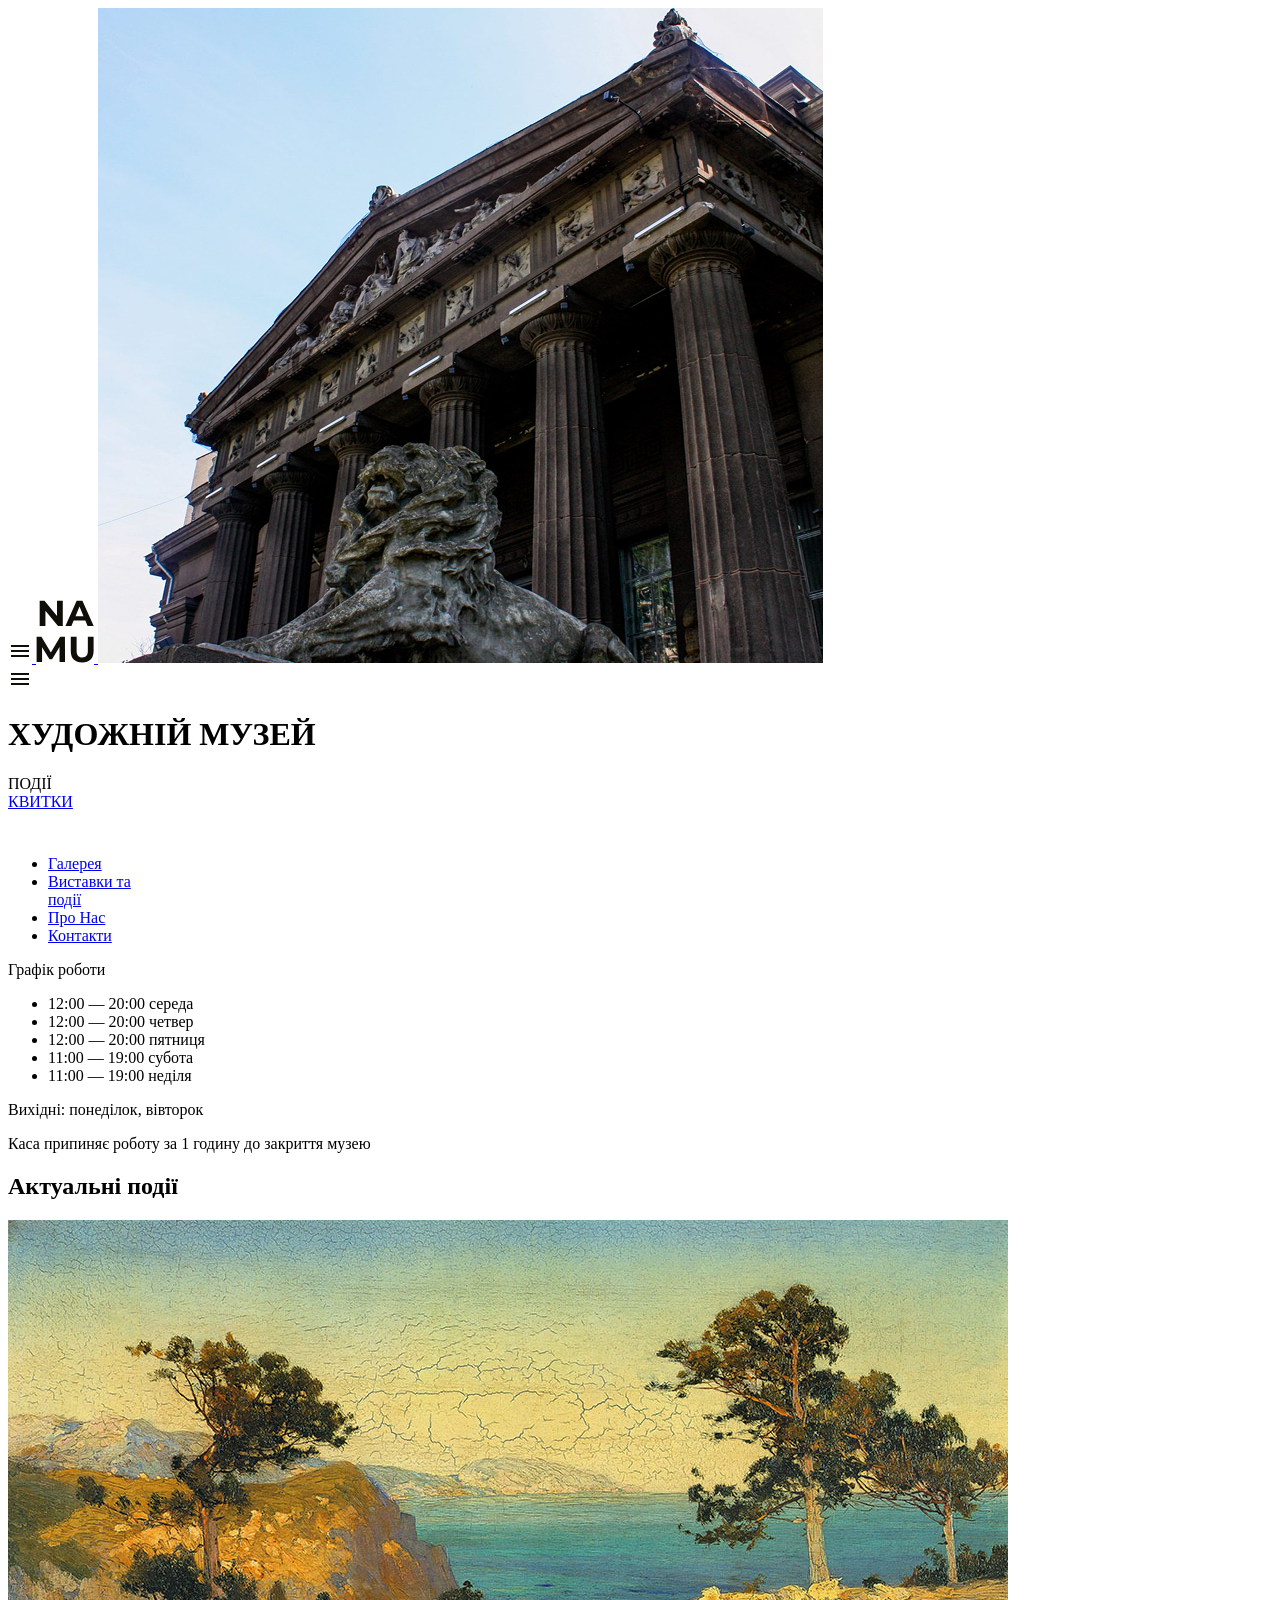
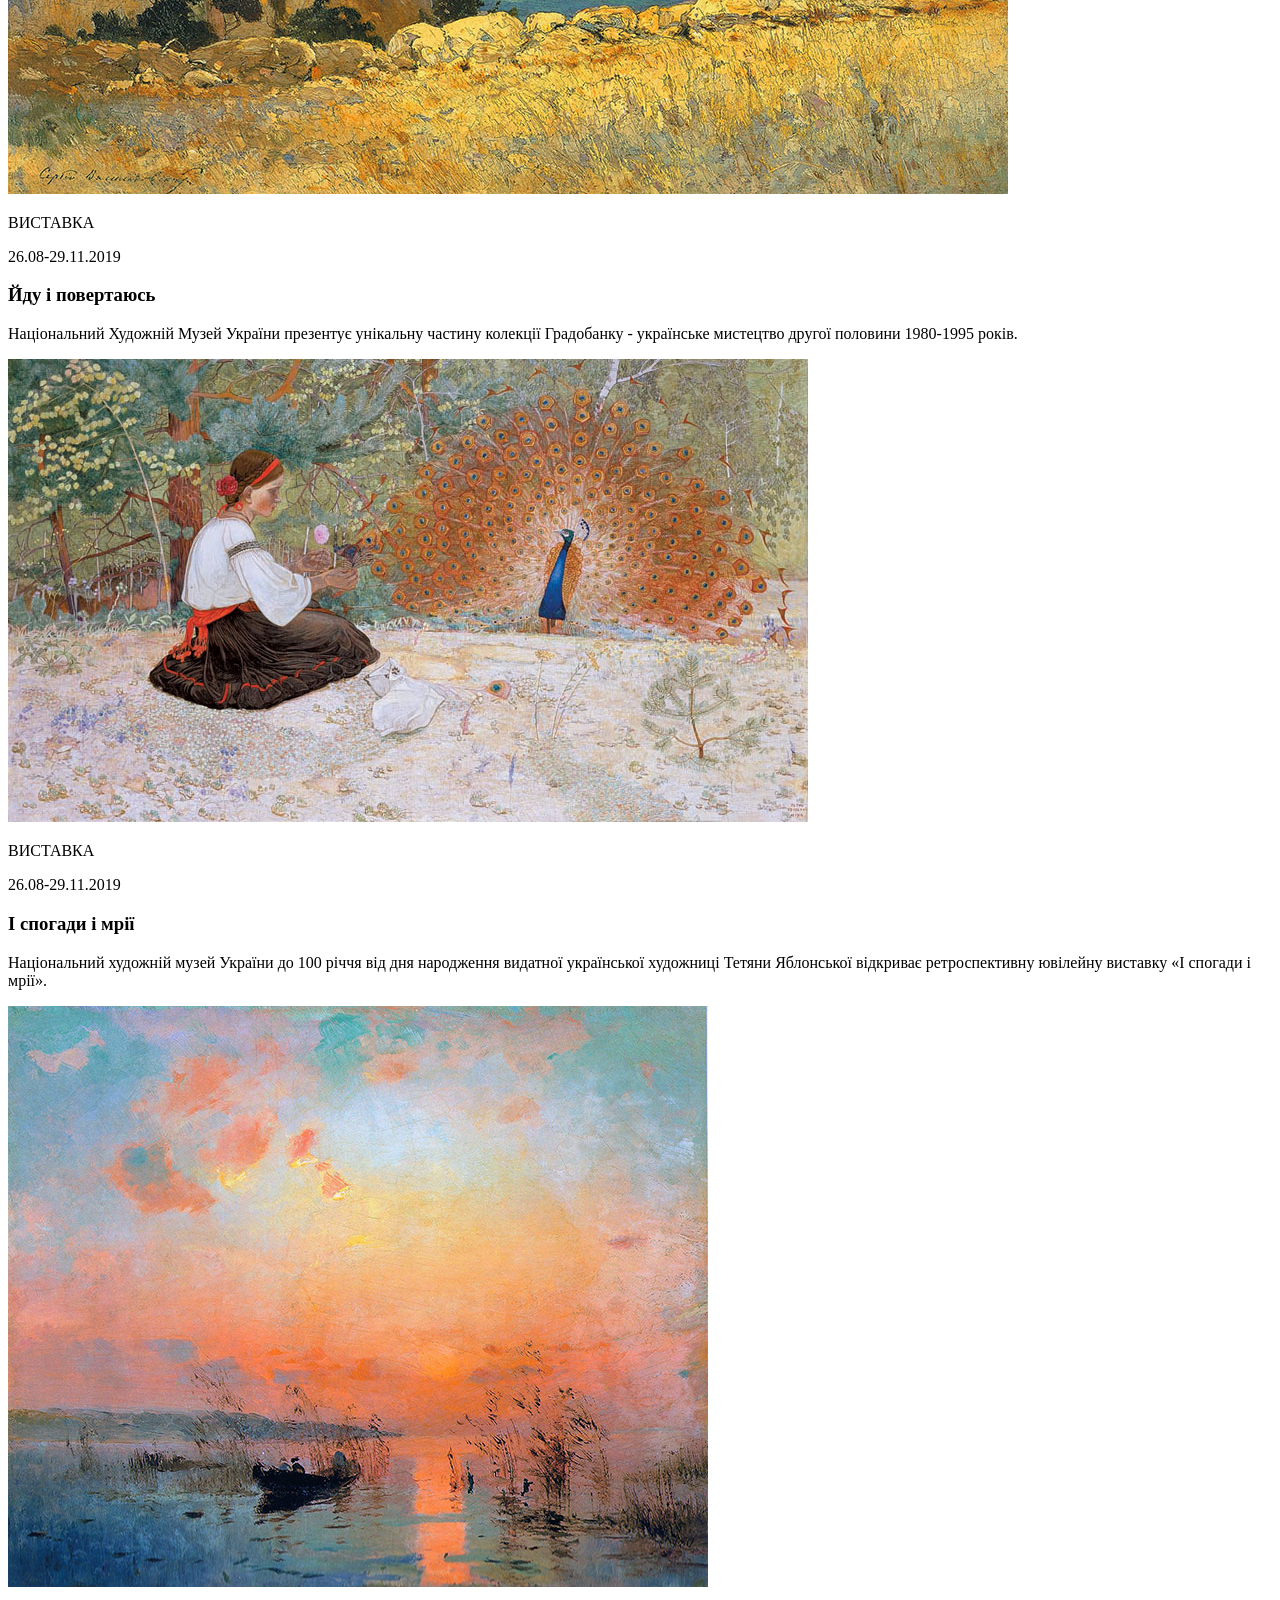
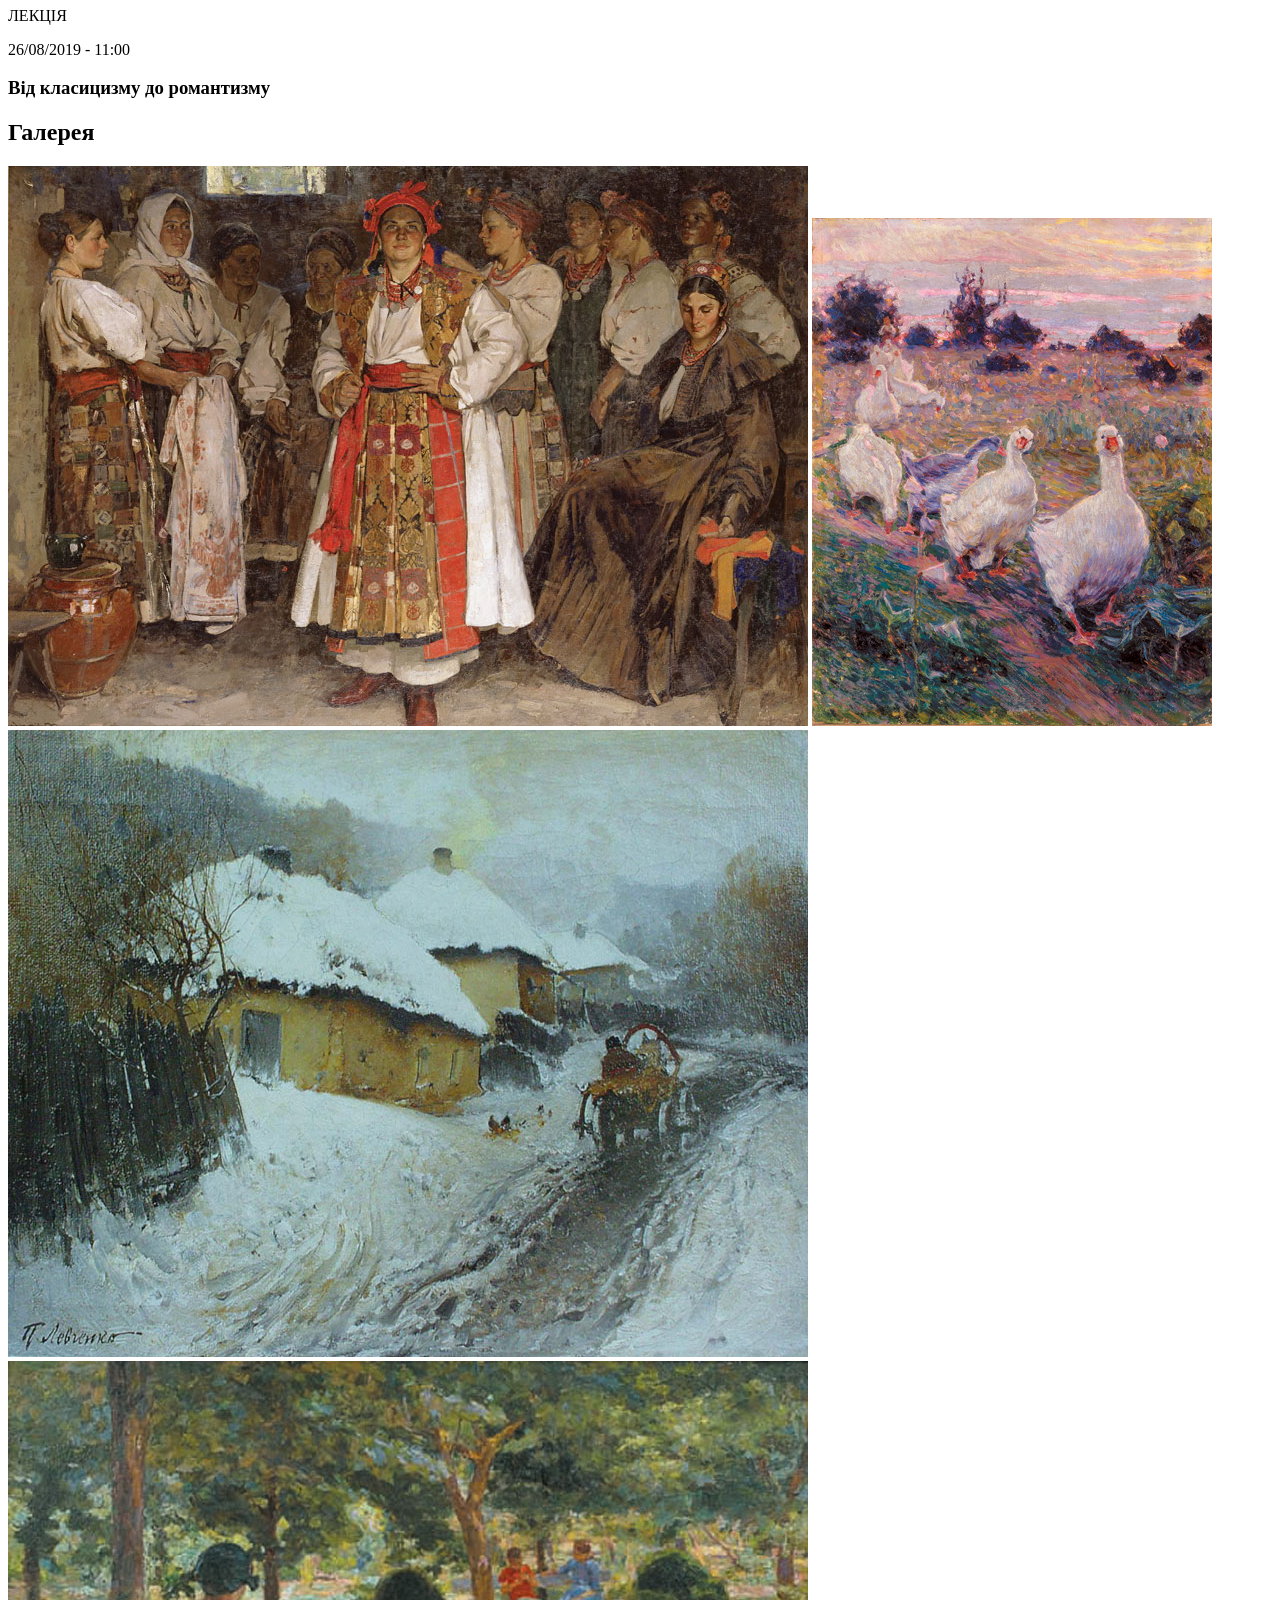
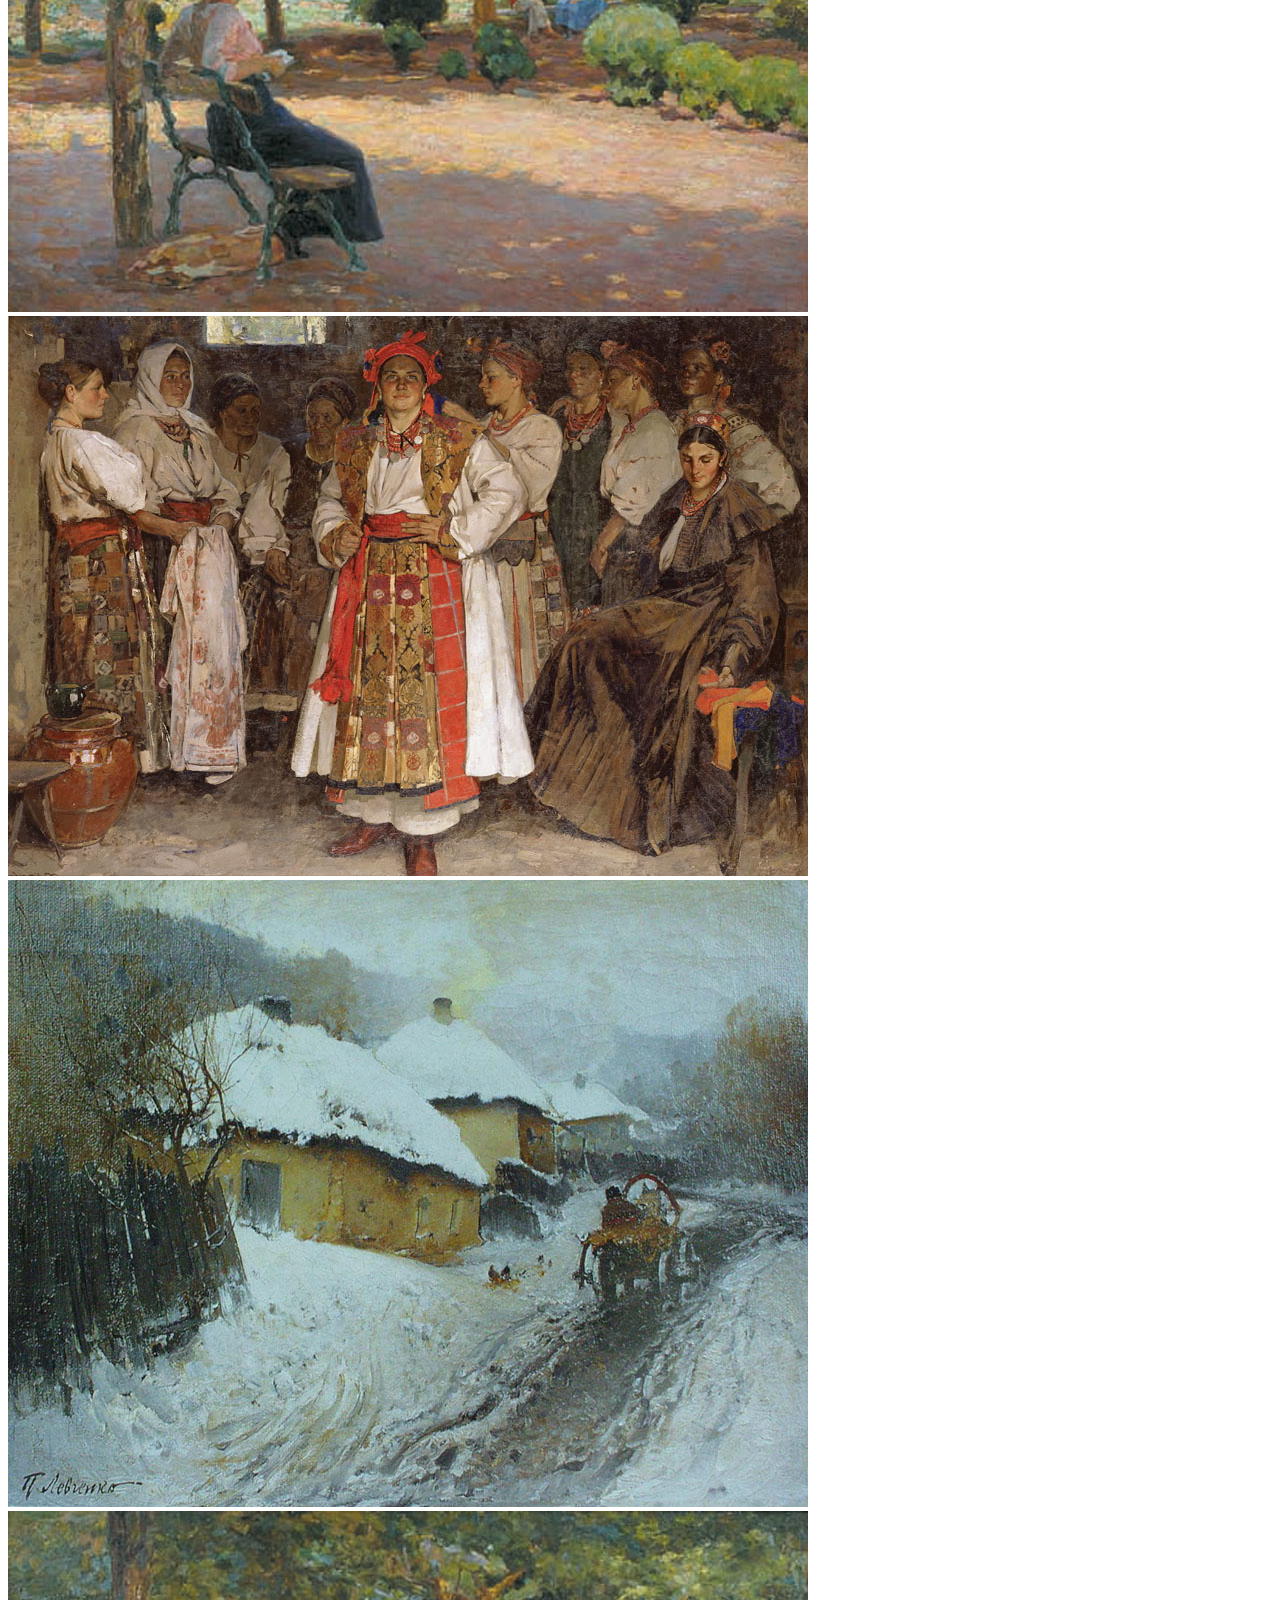
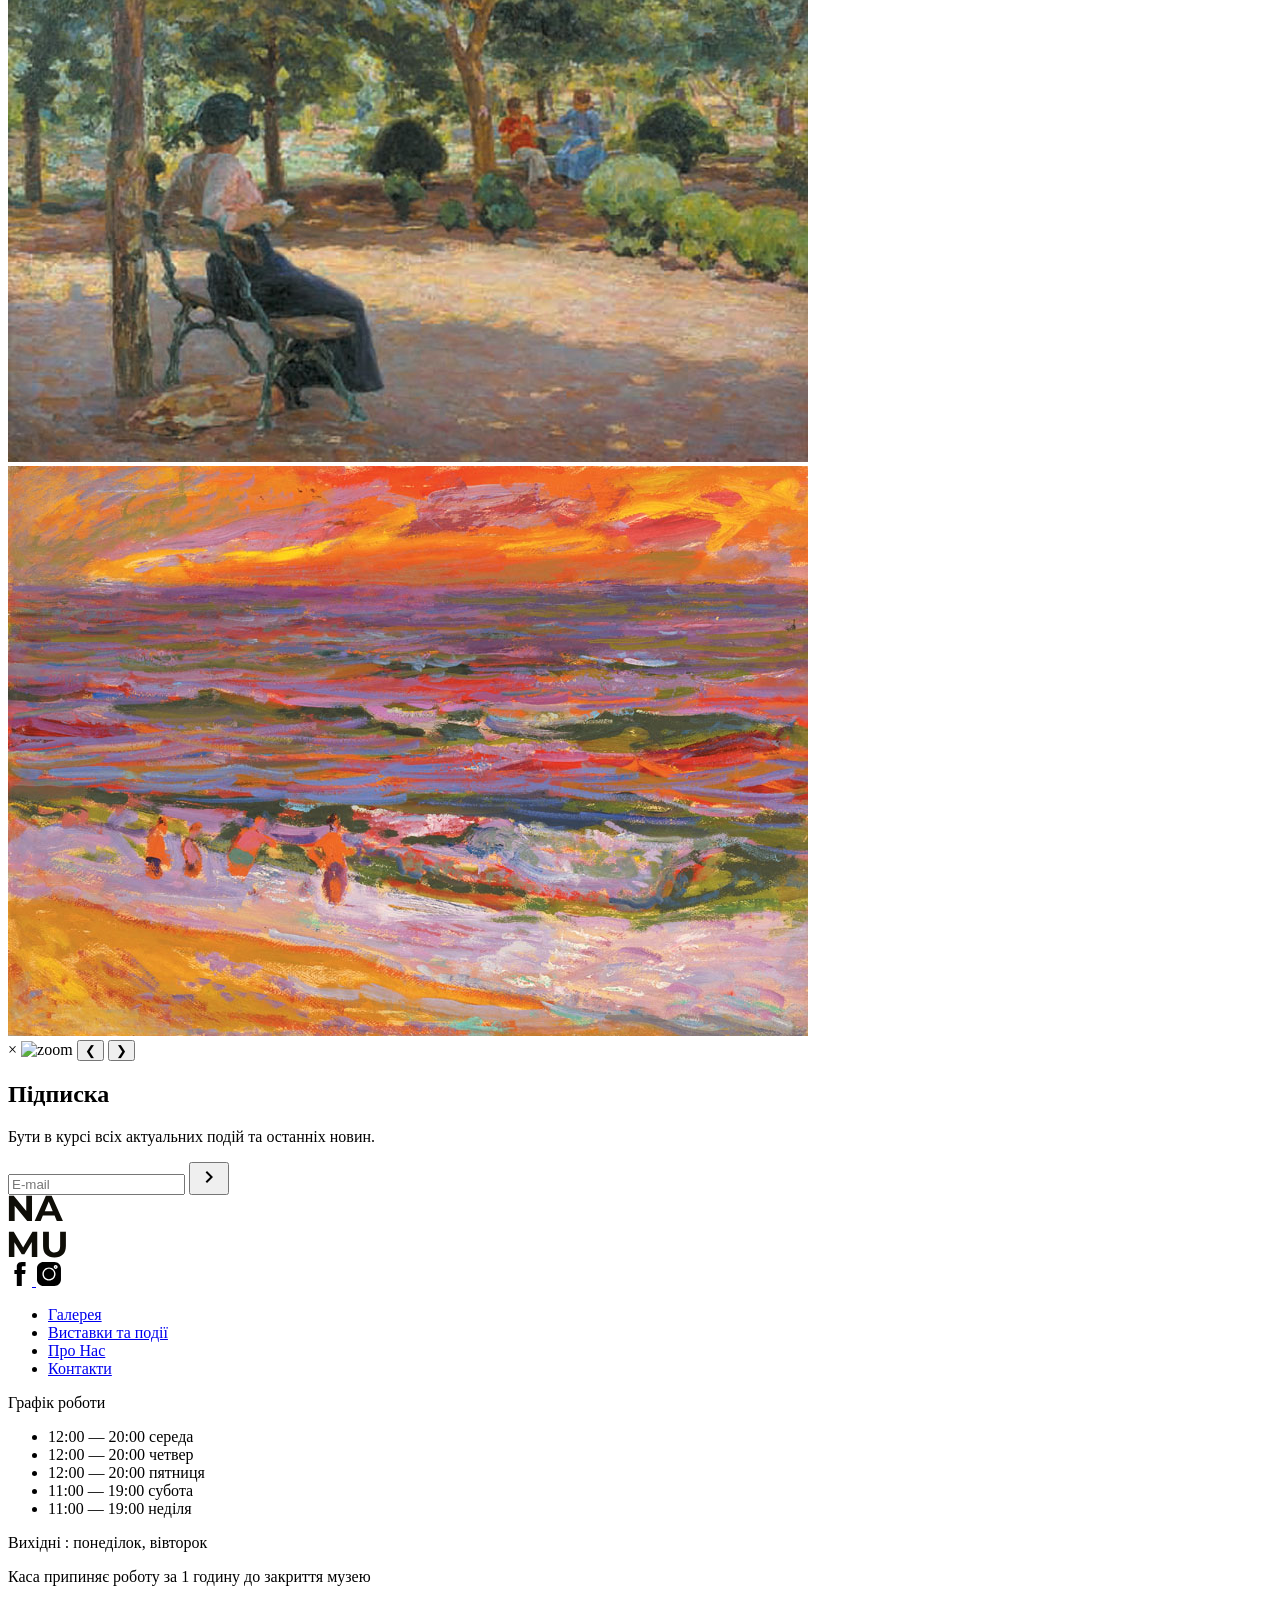
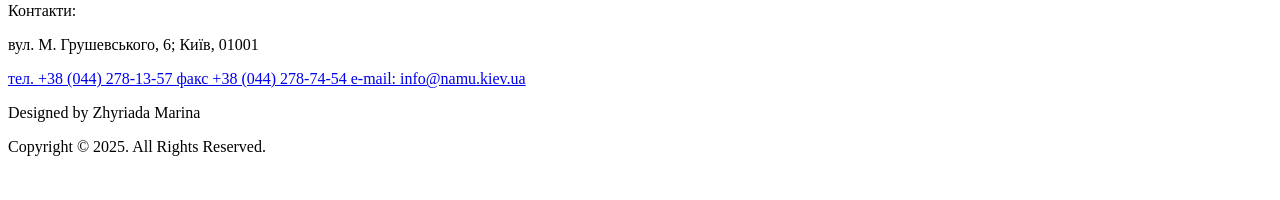
==== src/index.html @ 9a7f34ba "Museum" ====
<!doctype html>
<html
  lang="en"
  class="page"
>
  <head>
    <meta charset="UTF-8" />
    <meta
      name="viewport"
      content="width=device-width, initial-scale=1.0"
    />
    <title>NAMU</title>
    <link
      rel="icon"
      href="./icons/NAMU-new.png"
    />
    <link
      rel="preconnect"
      href="https://fonts.googleapis.com"
    />
    <link
      rel="preconnect"
      href="https://fonts.gstatic.com"
    />
    <link
      href="https://fonts.googleapis.com/css2?family=IBM+Plex+Sans:ital,wght@0,100..700;1,100..700&family=Montserrat:ital,wght@0,100..900;1,100..900&display=swap"
      rel="stylesheet"
    />
    <link
      rel="stylesheet"
      href="./styles/main.scss"
    />
    <link
      href="https://unpkg.com/aos@2.3.1/dist/aos.css"
      rel="stylesheet"
    />
    <link
      rel="stylesheet"
      href="https://cdn.jsdelivr.net/npm/swiper@12/swiper-bundle.min.css"
    />
    <script src="https://cdn.jsdelivr.net/npm/swiper@12/swiper-bundle.min.js"></script>
    <script
      src="scripts/main.js"
      defer
    ></script>
  </head>
  <body
    class="page__body"
    id="page-top"
  >
    <header class="header page__header">
      <div class="header__background">
        <a
          href="#menu"
          class="header__menu"
        >
          <img
            src="./icons/menu.svg"
            alt="menu"
            class="header__menu-icon"
          />
        </a>
        <a
          href="#"
          class="header__logo"
        >
          <img
            src="./icons/NAMU.svg"
            alt="NAMU-logo"
            class="header__logo-image"
          />
        </a>
        <img
          src="./images/NAMU.png"
          alt="NAMU"
          class="header__background-photo"
        />
      </div>
      <div class="art-museum header__art-museum">
        <a
          href="#menu"
          class="art-museum__menu"
        >
          <img
            src="./icons/menu.svg"
            alt="menu"
            class="art-museum__menu-icon"
          />
        </a>
        <h1 class="art-museum__title">
          <span class="art-museum__title-word1">ХУДОЖНІЙ</span>
          <span class="art-museum__title-word2">МУЗЕЙ</span>
        </h1>
        <div class="art-museum__events-and-tickets">
          <div class="art-museum__events">ПОДІЇ</div>
          <div class="art-museum__box-with-tickets">
            <a
              href="#events"
              class="art-museum__tickets"
            >
              КВИТКИ
            </a>
          </div>
        </div>
      </div>
    </header>
    <aside
      id="menu"
      class="menu page__menu"
    >
      <div class="menu__block">
        <div class="container container--padding-block container--flex">
          <div class="menu__box">
            <a
              href="#"
              class="menu__close"
            >
              <img
                src="./icons/close-icon.svg"
                alt="close-icon"
                class="menu__close-icon"
              />
            </a>
            <nav class="nav menu__nav">
              <ul class="nav__list">
                <div class="nav__box">
                  <li class="nav__item">
                    <a
                      href="#galery"
                      class="nav__link"
                    >
                      Галерея
                    </a>
                  </li>
                  <li class="nav__item">
                    <a
                      href="#events"
                      class="nav__link"
                    >
                      Виставки та
                      <br />
                      події
                    </a>
                  </li>
                </div>
                <div class="nav__box">
                  <li class="nav__item">
                    <a
                      href="#box"
                      class="nav__link"
                    >
                      Про Нас
                    </a>
                  </li>
                  <li class="nav__item">
                    <a
                      href="#footer"
                      class="nav__link"
                    >
                      Контакти
                    </a>
                  </li>
                </div>
              </ul>
            </nav>
          </div>
          <div class="menu__separator"></div>
          <div class="menu__schedule-box">
            <div class="work-schedule menu__work-schedule">
              <p class="work-schedule__title">Графік роботи</p>
              <ul class="work-schedule__list">
                <li class="work-schedule__item">
                  <span class="work-schedule__time">12:00 — 20:00</span>
                  <span class="work-schedule__day">середа</span>
                </li>
                <li class="work-schedule__item">
                  <span class="work-schedule__time">12:00 — 20:00</span>
                  <span class="work-schedule__day">четвер</span>
                </li>
                <li class="work-schedule__item">
                  <span class="work-schedule__time">12:00 — 20:00</span>
                  <span class="work-schedule__day">пятниця</span>
                </li>
                <li class="work-schedule__item">
                  <span class="work-schedule__time">11:00 — 19:00</span>
                  <span class="work-schedule__day">субота</span>
                </li>
                <li class="work-schedule__item">
                  <span class="work-schedule__time">11:00 — 19:00</span>
                  <span class="work-schedule__day">неділя</span>
                </li>
              </ul>
            </div>
            <div class="weekends menu__weekends">
              <p class="weekends__text">
                <span class="weekends__bold-text">Вихідні:</span>
                понеділок, вівторок
              </p>
              <p class="weekends__text">
                Каса припиняє роботу за 1 годину до закриття музею
              </p>
            </div>
          </div>
        </div>
      </div>
    </aside>
    <main class="main page__main">
      <section
        class="current-events page__current-events"
        id="events"
      >
        <div class="container container--margin">
          <h2
            class="current-events__title"
            data-aos="fade-up"
            data-aos-duration="2000"
            data-aos-offset="10"
          >
            Актуальні події
          </h2>
          <article class="event page__event">
            <div class="event__image-box">
              <img
                src="/src/images/podiya1.jpg"
                alt="event-image"
                class="event__image"
                data-aos="zoom-in-up"
                data-aos-duration="800"
              />
            </div>
            <div class="event__wrapper">
              <div
                class="event__box"
                data-aos="fade-left"
                data-aos-duration="800"
              >
                <p class="event__type">ВИСТАВКА</p>
                <p class="event__date">26.08-29.11.2019</p>
              </div>
              <h3
                class="event__title"
                data-aos="fade-left"
                data-aos-duration="800"
                data-aos-delay="200"
              >
                Йду i повертаюсь
              </h3>
              <p
                class="event__description"
                data-aos="fade-left"
                data-aos-duration="800"
                data-aos-delay="300"
              >
                Національний Художній Музей України презентує унікальну частину
                колекції Градобанку - українське мистецтво другої половини
                1980-1995 років.
              </p>
            </div>
          </article>
          <article class="event page__event">
            <div class="event__image-box">
              <img
                src="/src/images/podiya2.jpg"
                alt="event-image"
                class="event__image"
                data-aos="zoom-in-up"
                data-aos-duration="800"
              />
            </div>
            <div class="event__wrapper">
              <div
                class="event__box"
                data-aos="fade-left"
                data-aos-duration="800"
              >
                <p class="event__type">ВИСТАВКА</p>
                <p class="event__date">26.08-29.11.2019</p>
              </div>
              <h3
                class="event__title"
                data-aos="fade-left"
                data-aos-duration="800"
                data-aos-delay="200"
              >
                І спогади і мрії
              </h3>
              <p
                class="event__description"
                data-aos="fade-left"
                data-aos-duration="800"
                data-aos-delay="300"
              >
                Національний художній музей України до 100 річчя від дня
                народження видатної української художниці Тетяни Яблонської
                відкриває ретроспективну ювілейну виставку «І спогади і мрії».
              </p>
            </div>
          </article>
        </div>
        <article class="lecture page__lecture">
          <img
            src="./images/clasitsizm.jpg"
            alt="lecture-image"
            class="lecture__image"
            data-aos="zoom-in-up"
            data-aos-duration="800"
          />
          <div
            class="lecture__content"
            data-aos="fade-up"
            data-aos-duration="800"
            data-aos-delay="300"
            data-aos-offset="300"
          >
            <div class="lecture__box">
              <p class="lecture__type">ЛЕКЦІЯ</p>
              <p class="lecture__date">26/08/2019 - 11:00</p>
            </div>
            <h3 class="lecture__title">Від класицизму до романтизму</h3>
          </div>
        </article>
      </section>
      <section
        class="galery page__galery"
        id="galery"
      >
        <div
          class="container container--margin"
          data-aos="fade-up"
          data-aos-duration="800"
        >
          <h2 class="galery__title">Галерея</h2>
          <div
            class="swiper swiper--switcher"
            data-aos="zoom-in-down"
            data-aos-duration="800"
            data-aos-offset="300"
          >
            <div class="swiper-wrapper">
              <img
                src="./images/galery1-slider.jpg"
                alt="galery-image1"
                class="galery__image swiper-slide galery__lightbox"
              />
              <img
                src="./images/galery5-sleder.jpg"
                alt="galery-image2"
                class="galery__image swiper-slide galery__lightbox"
              />
              <img
                src="./images/galery2-slider.jpg"
                alt="galery-image3"
                class="galery__image swiper-slide galery__lightbox"
              />
              <img
                src="./images/galery3.jpg"
                alt="galery-image4"
                class="galery__image swiper-slide galery__lightbox"
              />
            </div>
            <div class="swiper__box">
              <div class="swiper-pagination"></div>
            </div>
          </div>

          <div class="galery__box">
            <div class="galery__item1 galery__pc-image">
              <img
                src="./images/galery1-slider.jpg"
                alt="galery-image1"
                class="galery__image1 galery__lightbox"
                data-aos="zoom-in-right"
                data-aos-duration="800"
                data-aos-offset="300"
              />
            </div>
            <div class="galery__item2 galery__pc-image">
              <img
                src="./images/galery2-slider.jpg"
                alt="galery-image2"
                class="galery__image2 galery__lightbox"
                data-aos="zoom-in-left"
                data-aos-duration="800"
                data-aos-offset="300"
              />
            </div>
            <div class="galery__item3 galery__pc-image">
              <img
                src="./images/galery3.jpg"
                alt="galery-image3"
                class="galery__image3 galery__lightbox"
                data-aos="zoom-in-right"
                data-aos-duration="800"
                data-aos-offset="300"
              />
            </div>
            <div class="galery__item4 galery__pc-image">
              <img
                src="./images/galery4.jpg"
                alt="galery-image4"
                class="galery__image4 galery__lightbox"
                data-aos="zoom-in-left"
                data-aos-duration="800"
                data-aos-offset="300"
              />
            </div>
          </div>
        </div>
      </section>
      <div
        class="lightbox"
        id="lightbox"
      >
        <div class="lightbox__overlay"></div>
        <div class="lightbox__content">
          <span class="lightbox__close">&times;</span>
          <img
            src="#"
            alt="zoom"
            class="lightbox__img"
          />
          <button class="lightbox__prev">&#10094;</button>
          <button class="lightbox__next">&#10095;</button>
        </div>
      </div>
      <div id="box">
        <section
          class="subscription page__subscription"
          data-aos="zoom-in-up"
          data-aos-duration="800"
        >
          <div class="subscription__box">
            <div
              class="subscription__text-box"
              data-aos="fade-down"
              data-aos-duration="800"
              data-aos-delay="500"
            >
              <h2 class="subscription__title">Підписка</h2>
              <p class="subscription__text">
                Бути в курсі всіх актуальних подій та останніх новин.
              </p>
            </div>
            <form
              action="#"
              method="post"
              id="form"
              class="subscription__email-box"
              data-aos="fade-up"
              data-aos-duration="800"
              data-aos-delay="300"
              data-aos-offset="20"
            >
              <input
                type="email"
                name="email"
                id="email"
                placeholder="E-mail"
                class="subscription__email"
                required
              />
              <label for="email"></label>
              <button
                type="submit"
                class="subscription__button"
              >
                <img
                  src="./icons/button_arrow_right-24px.svg"
                  alt="button-arrow"
                  class="subscription__arrow"
                />
              </button>
            </form>
          </div>
        </section>
      </div>
    </main>
    <footer
      class="footer page__footer"
      id="footer"
    >
      <div class="container container--grid">
        <div class="footer__top-bar">
          <a
            href="#"
            class="footer__logo-link"
          >
            <img
              src="./icons/NA MU-footer-logo.svg"
              alt="footer-logo"
              class="footer__logo"
              data-aos="zoom-in-down"
              data-aos-duration="800"
            />
          </a>
          <div
            class="footer__social"
            data-aos="zoom-in-up"
            data-aos-duration="800"
          >
            <a
              href="https://www.facebook.com/namu.museum/"
              class="footer__fb-link"
            >
              <img
                src="./icons/facebook.svg"
                alt="facebook-link"
                class="footer__fb-icon"
              />
            </a>
            <a
              href="https://www.instagram.com/namu.museum/"
              class="footer__insta-link"
            >
              <img
                src="./icons/instagram .svg"
                alt="facebook-link"
                class="footer__insta-icon"
              />
            </a>
          </div>
        </div>
        <nav class="nav footer__nav">
          <ul class="nav__list nav__list--no-margin footer__nav-list">
            <div
              class="nav__box footer__nav-box1"
              data-aos="zoom-in-right"
              data-aos-duration="800"
            >
              <li class="nav__item footer__nav-item">
                <a
                  href="#galery"
                  class="nav__link nav__link--black"
                >
                  Галерея
                </a>
              </li>
              <li class="nav__item footer__nav-item">
                <a
                  href="#events"
                  class="nav__link nav__link--black"
                >
                  Виставки та події
                </a>
              </li>
            </div>
            <div
              class="nav__box footer__nav-box2"
              data-aos="zoom-in-left"
              data-aos-duration="800"
            >
              <li class="nav__item footer__nav-item">
                <a
                  href="#box"
                  class="nav__link nav__link--black"
                >
                  Про Нас
                </a>
              </li>
              <li class="nav__item footer__nav-item">
                <a
                  href="#footer"
                  class="nav__link nav__link--black"
                >
                  Контакти
                </a>
              </li>
            </div>
          </ul>
        </nav>
        <div
          class="footer__separator"
          data-aos="zoom-in"
          data-aos-duration="800"
        ></div>
        <div class="footer__schedule-box">
          <div
            class="work-schedule footer__work-schedule footer__work-schedule-no-margin"
            data-aos="zoom-in-down"
            data-aos-duration="800"
          >
            <p class="work-schedule__title">Графік роботи</p>
            <ul class="work-schedule__list">
              <li class="work-schedule__item">
                <span class="work-schedule__time">12:00 — 20:00</span>
                <span class="work-schedule__day">середа</span>
              </li>
              <li class="work-schedule__item">
                <span class="work-schedule__time">12:00 — 20:00</span>
                <span class="work-schedule__day">четвер</span>
              </li>
              <li class="work-schedule__item">
                <span class="work-schedule__time">12:00 — 20:00</span>
                <span class="work-schedule__day">пятниця</span>
              </li>
              <li class="work-schedule__item">
                <span class="work-schedule__time">11:00 — 19:00</span>
                <span class="work-schedule__day">субота</span>
              </li>
              <li class="work-schedule__item">
                <span class="work-schedule__time">11:00 — 19:00</span>
                <span class="work-schedule__day">неділя</span>
              </li>
            </ul>
          </div>
          <div
            class="weekends footer__weekends"
            data-aos="zoom-in-up"
            data-aos-duration="800"
          >
            <p class="weekends__text">
              <span class="weekends__bold-text weekends--normal-text">
                Вихідні
                <span class="weekends__double-dot">:</span>
              </span>
              понеділок, вівторок
            </p>
            <p class="weekends__text">
              Каса припиняє роботу за
              <span class="weekends__1">
                1
                <span class="weekends__br">годину</span>
              </span>
              до закриття музею
            </p>
          </div>
        </div>
        <div
          class="contacts footer__contacts"
          data-aos="zoom-in-up"
          data-aos-duration="800"
        >
          <p class="contacts__title">Контакти:</p>
          <p class="contacts__info">вул. М. Грушевського, 6; Київ, 01001</p>
          <a
            href="tel:+380442781357"
            class="contacts__link"
          >
            тел. +38 (044) 278-13-57
          </a>
          <a
            href="tel:+380442787454"
            class="contacts__link"
          >
            факс +38 (044) 278-74-54
          </a>
          <a
            href="mailto:info@namu.kiev.ua"
            class="contacts__link"
          >
            e-mail: info@namu.kiev.ua
          </a>
        </div>
        <div class="footer__copyright-info">
          <p
            class="footer__autor"
            data-aos="zoom-in-left"
            data-aos-duration="800"
            data-aos-offset="1"
          >
            Designed by Zhyriada Marina
          </p>
          <p
            class="footer__copyright"
            data-aos="zoom-in-right"
            data-aos-duration="800"
            data-aos-offset="10"
          >
            Copyright © 2025. All Rights Reserved.
          </p>
        </div>
      </div>
    </footer>
    <a
      href="#page-top"
      class="page__button"
      data-aos="zoom-in"
      data-aos-offset="900"
    >
      <img
        src="./icons/arrow-up.svg"
        alt="go-to-top"
        class="page__button-link"
      />
    </a>
    <script src="https://unpkg.com/aos@2.3.1/dist/aos.js"></script>
  </body>
</html>
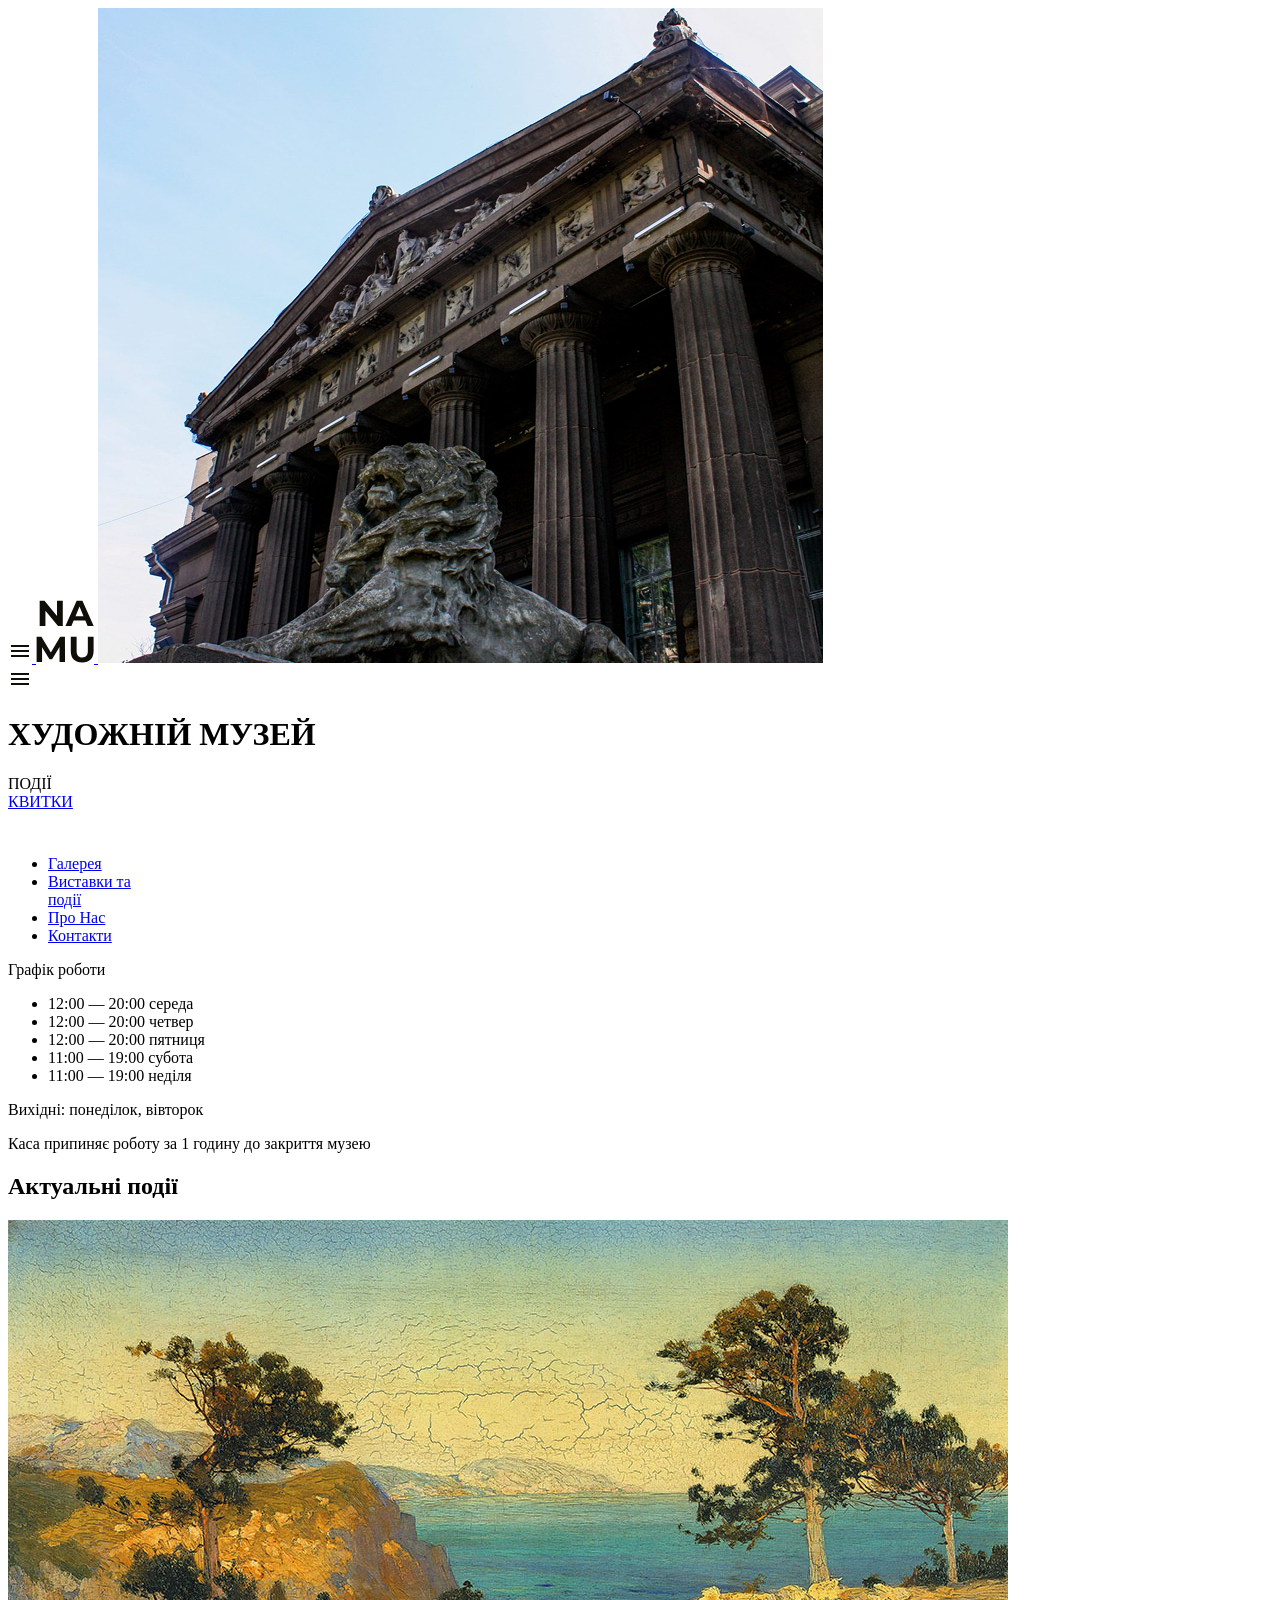
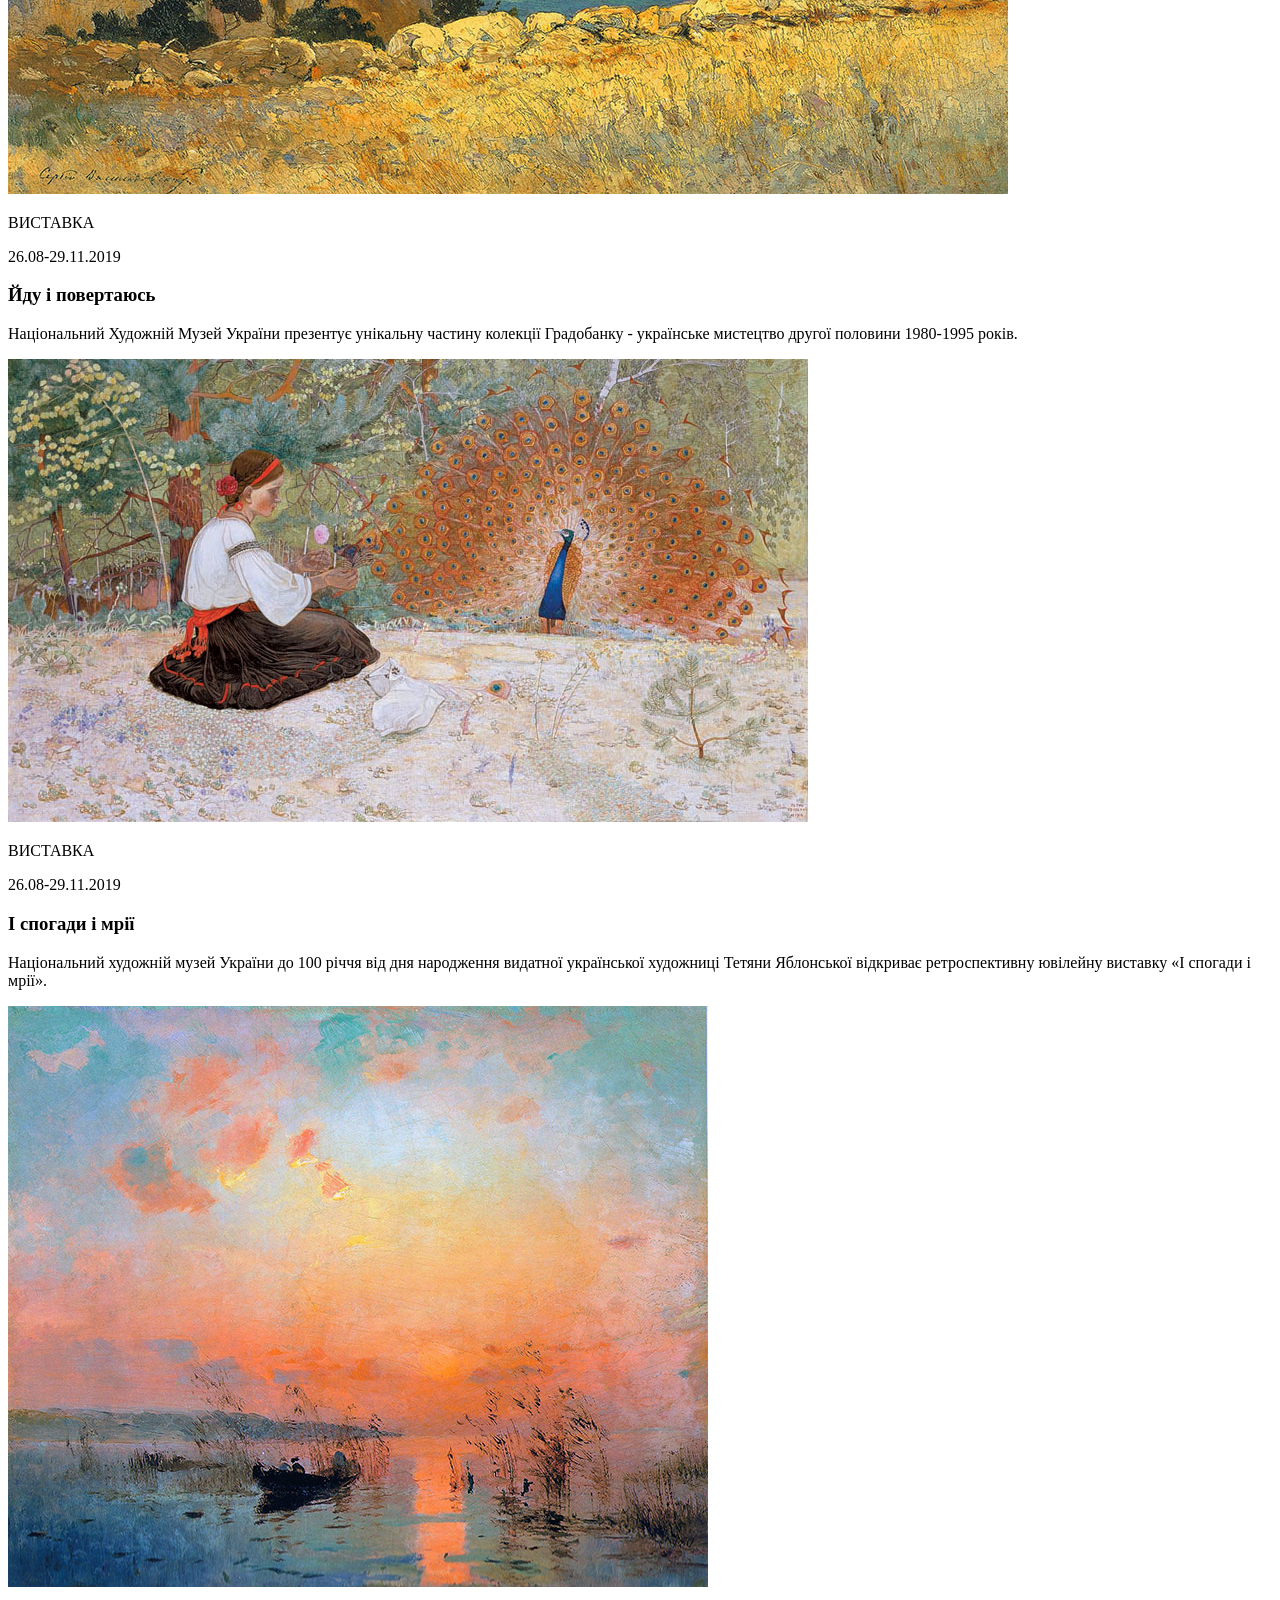
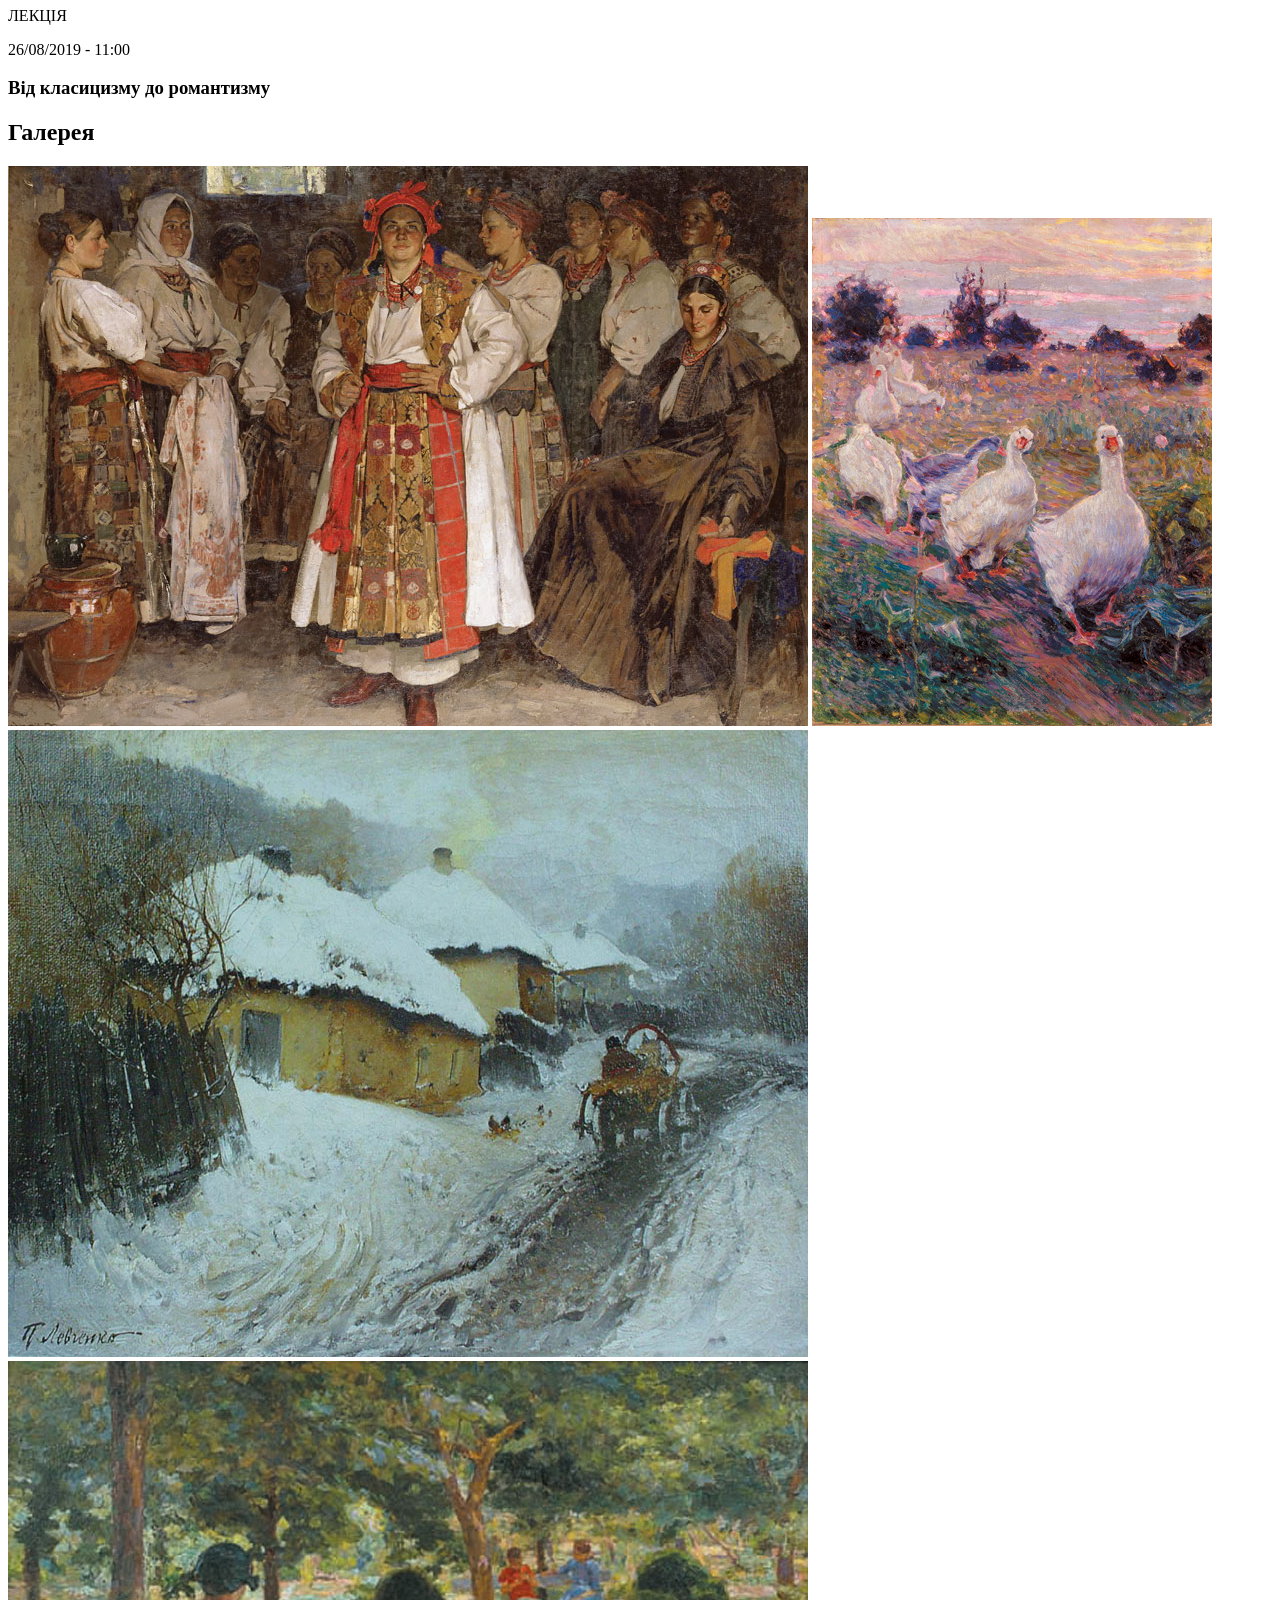
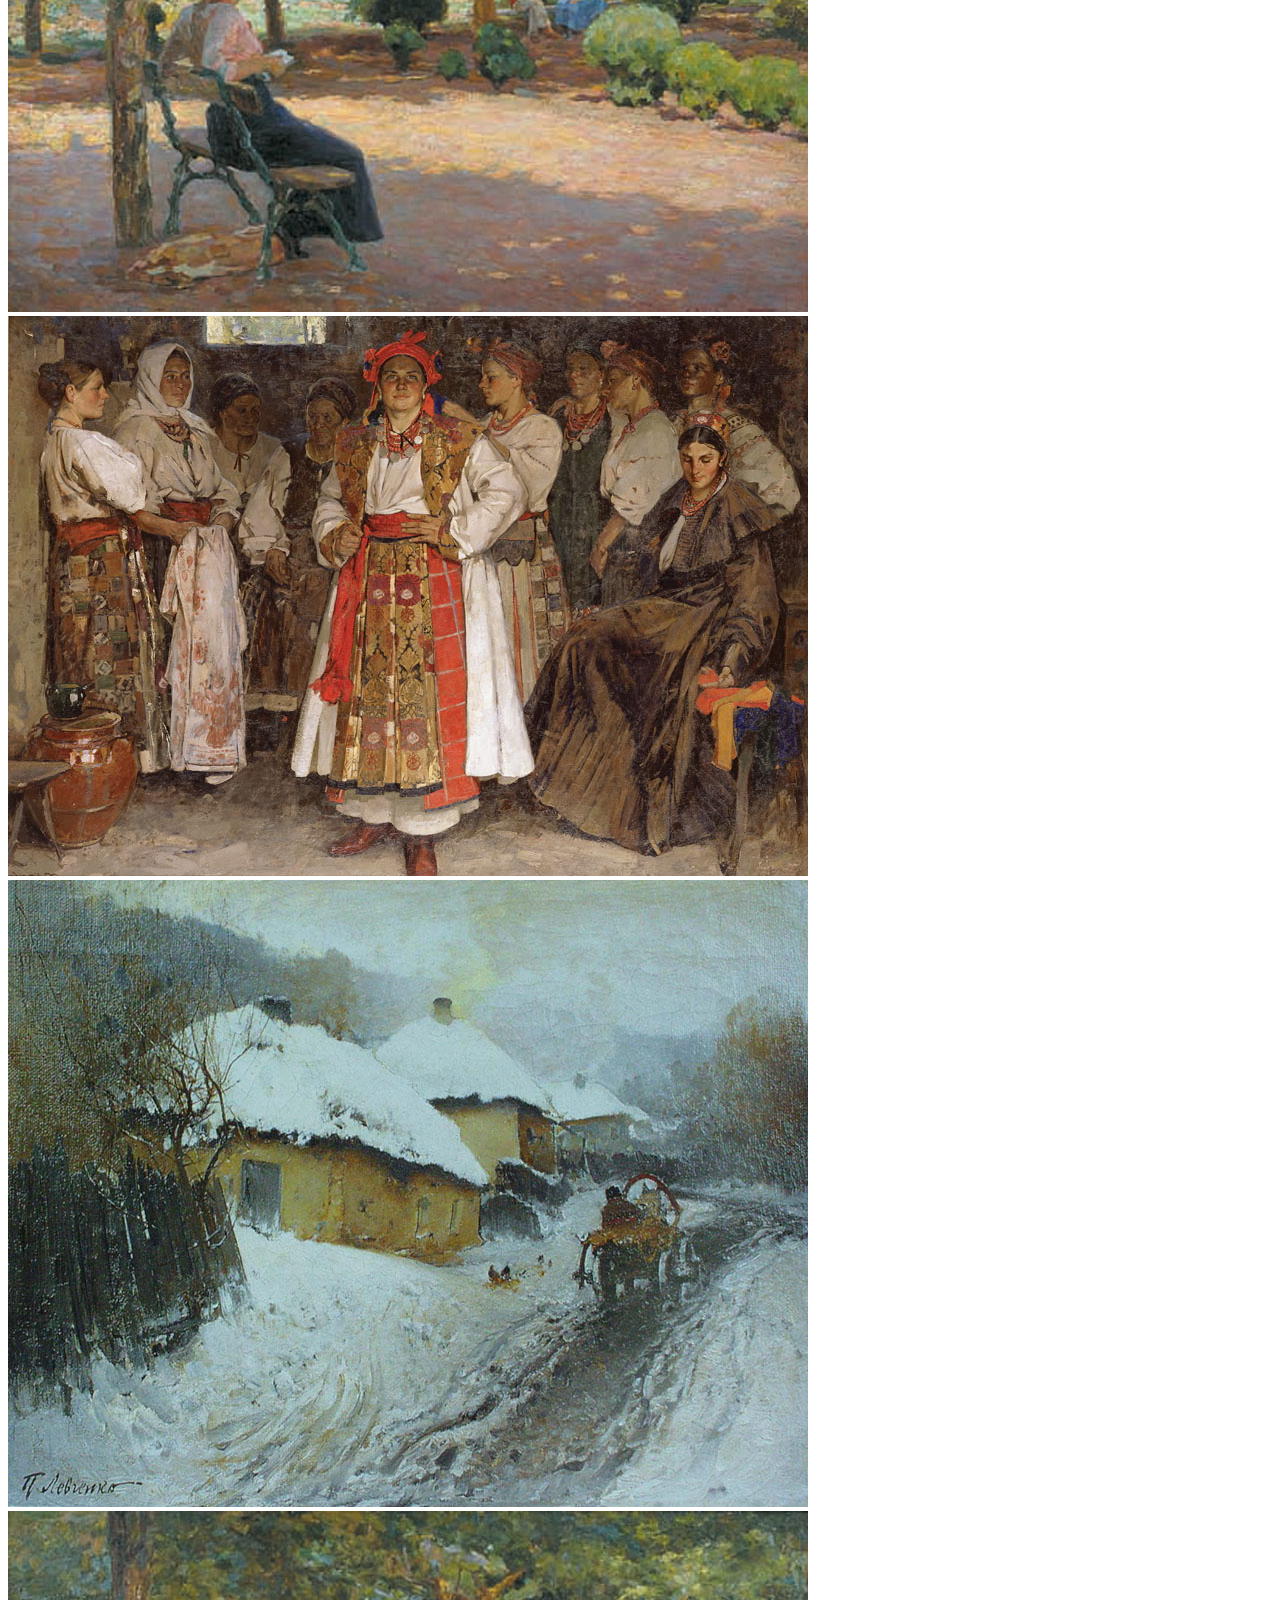
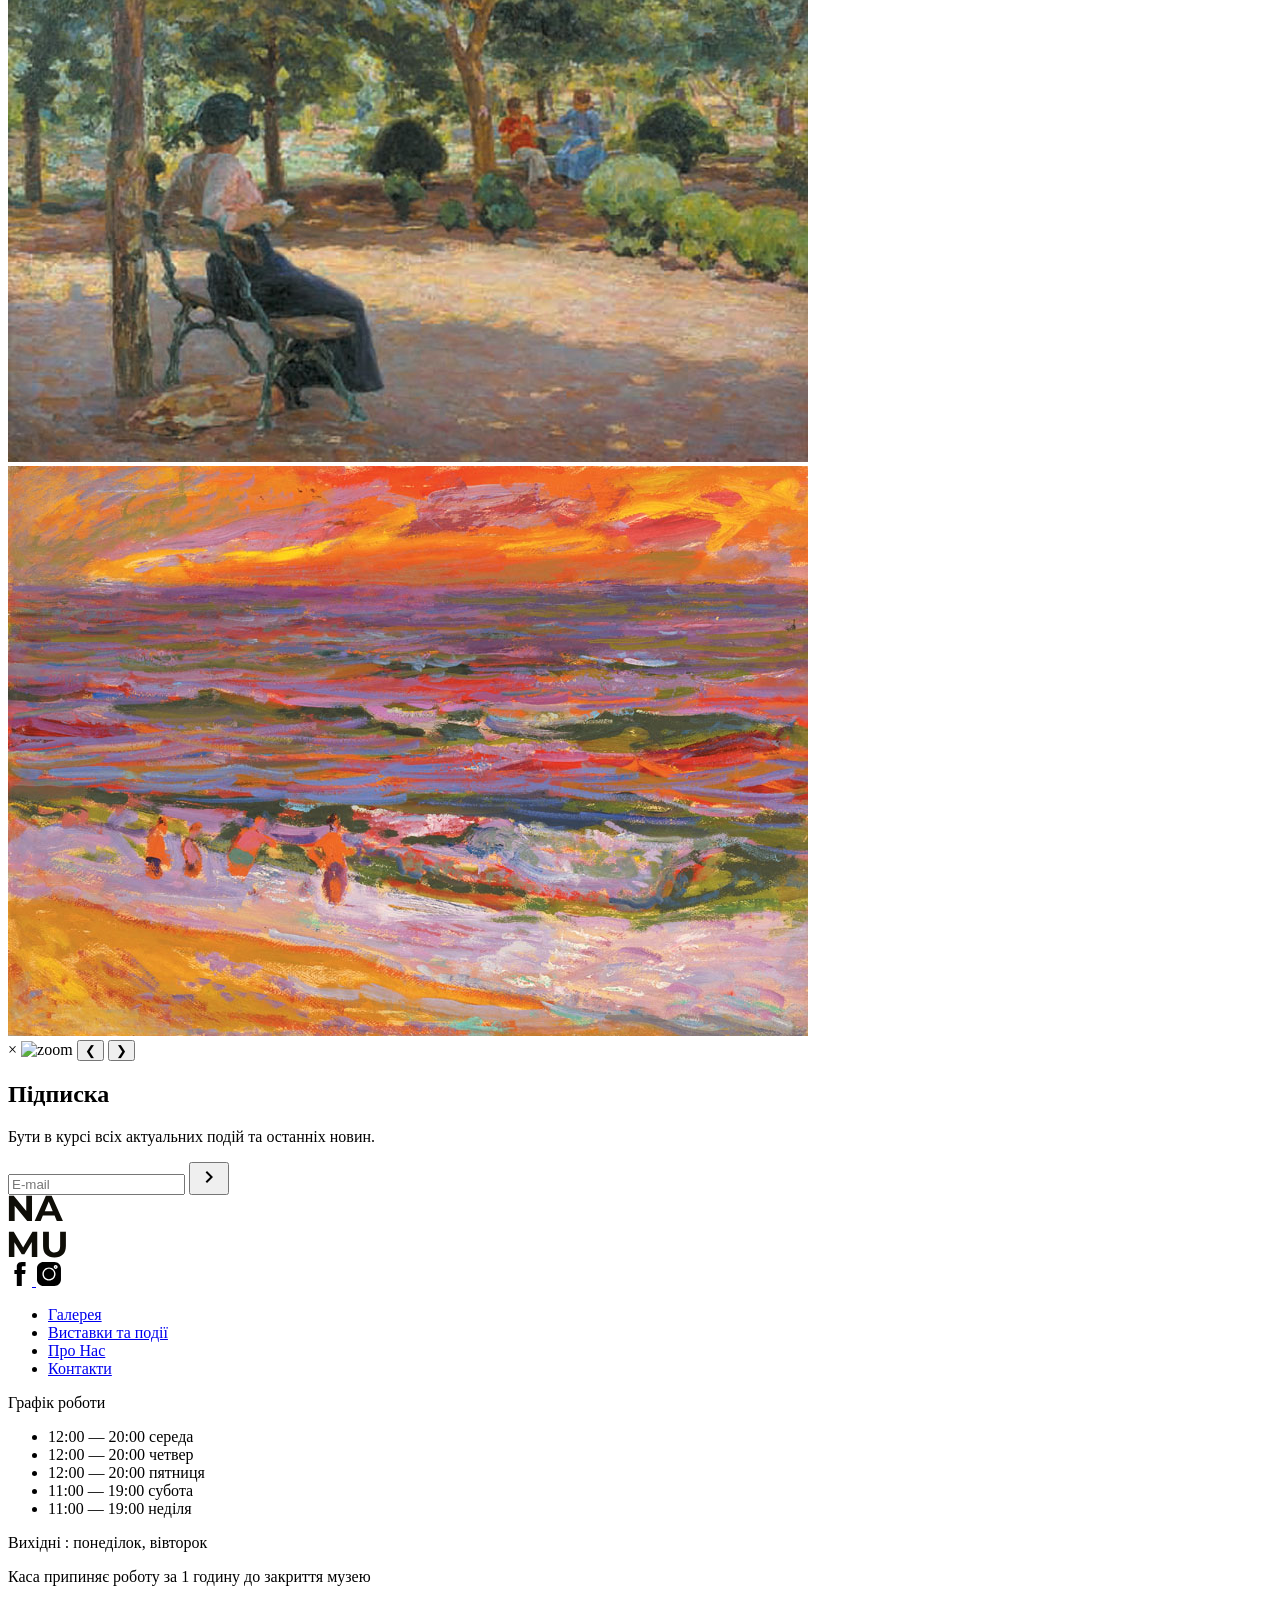
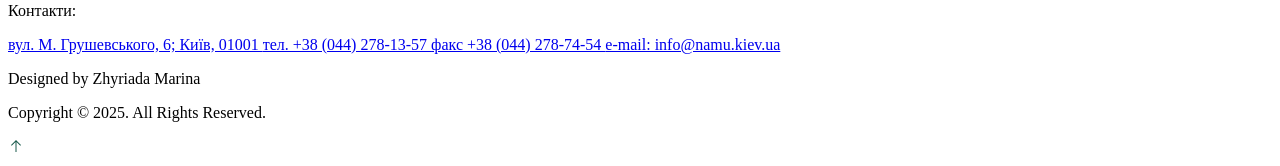
==== commit 5356c513: "a little fixes" ====
--- a/src/index.html
+++ b/src/index.html
@@ -501,6 +501,7 @@
             <a
               href="https://www.facebook.com/namu.museum/"
               class="footer__fb-link"
+              target="_blank"
             >
               <img
                 src="./icons/facebook.svg"
@@ -511,6 +512,7 @@
             <a
               href="https://www.instagram.com/namu.museum/"
               class="footer__insta-link"
+              target="_blank"
             >
               <img
                 src="./icons/instagram .svg"
@@ -631,7 +633,11 @@
           data-aos-duration="800"
         >
           <p class="contacts__title">Контакти:</p>
-          <p class="contacts__info">вул. М. Грушевського, 6; Київ, 01001</p>
+          <a
+            href="https://maps.app.goo.gl/ax94ZWVwe4Y2Zpqc9"
+            target="_blank"
+            class="contacts__info contacts__link">вул. М. Грушевського, 6; Київ, 01001
+          </a>
           <a
             href="tel:+380442781357"
             class="contacts__link"
